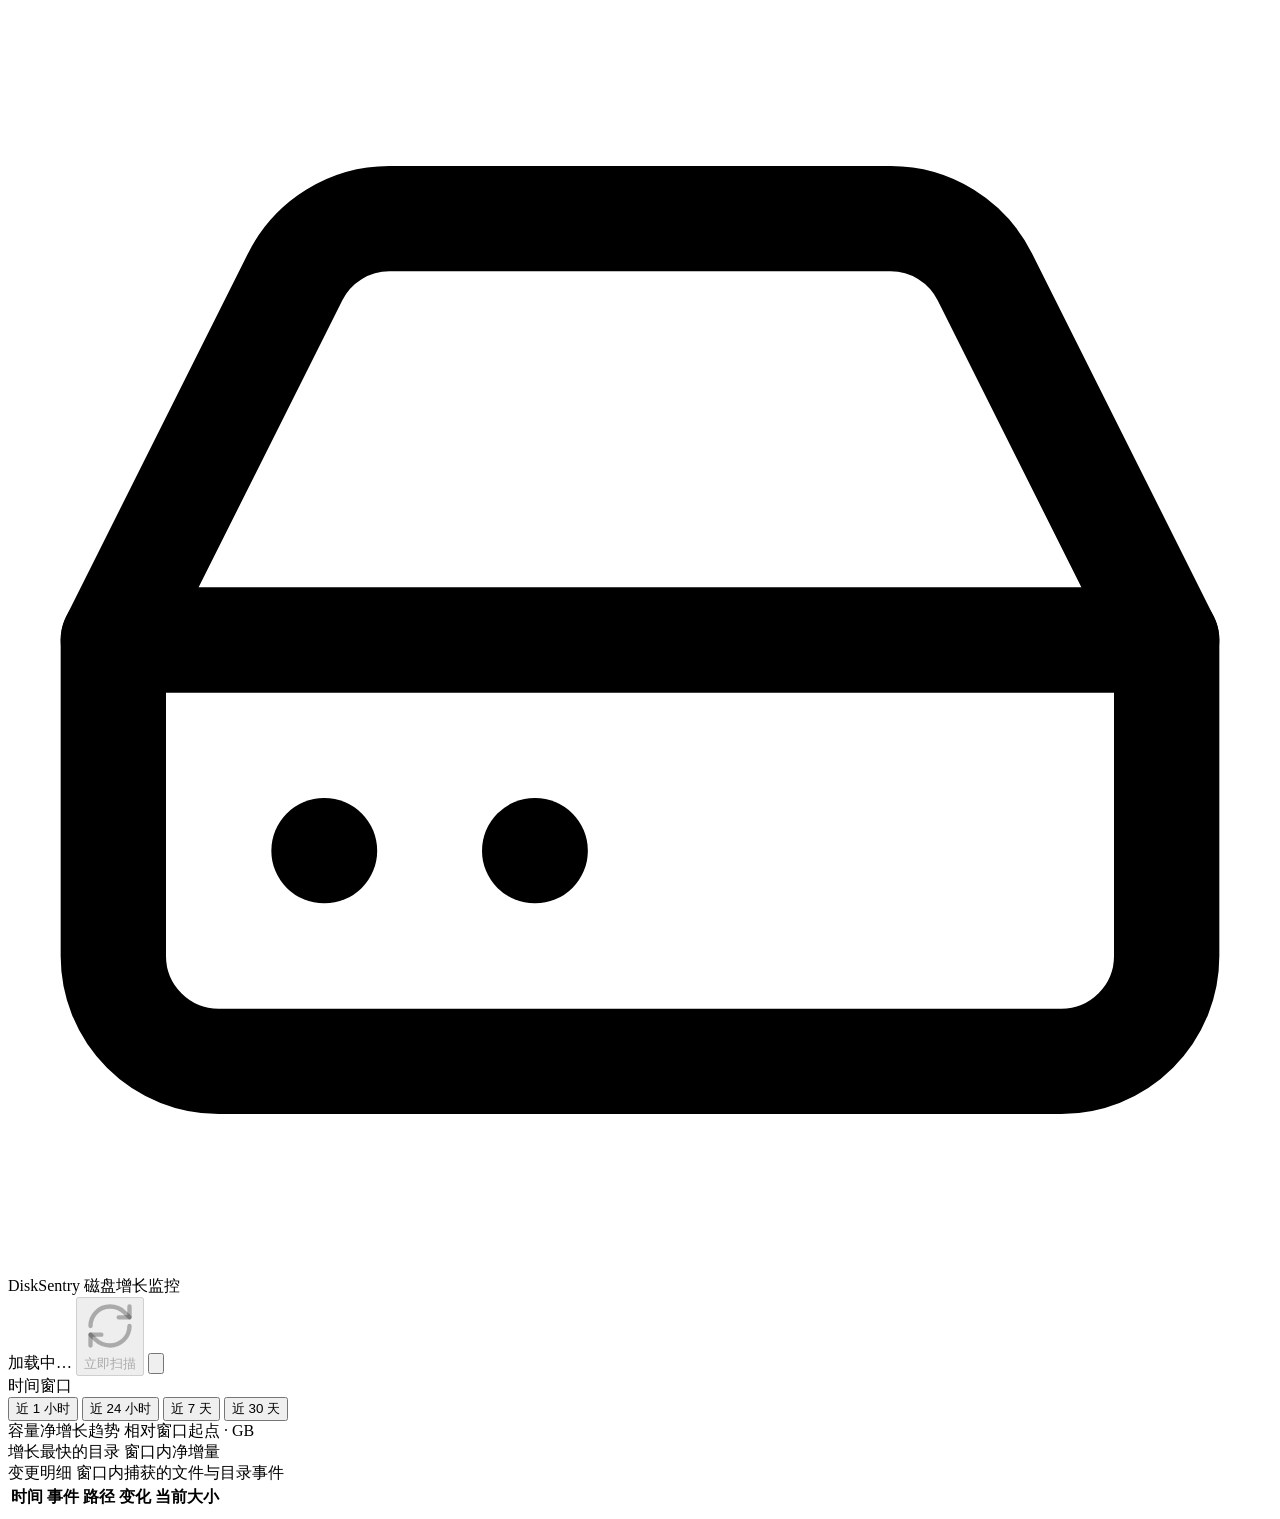
==== web/index.html @ 1a2bb1ad "feat(web): 仪表盘前端（净增长趋势/目录排行/变更明细/设置对话框）" ====
<!doctype html>
<html lang="zh-CN">
<head>
<meta charset="utf-8">
<meta name="viewport" content="width=device-width, initial-scale=1">
<title>DiskSentry 磁盘增长监控</title>
<link rel="stylesheet" href="/style.css">
</head>
<body>
<div id="dm-root">
<header class="dm-topbar">
  <div class="dm-logo"><svg class="lucide" viewBox="0 0 24 24" fill="none" stroke="currentColor" stroke-width="2" stroke-linecap="round" stroke-linejoin="round" aria-hidden="true"><line x1="22" y1="12" x2="2" y2="12"/><path d="M5.45 5.11 2 12v6a2 2 0 0 0 2 2h16a2 2 0 0 0 2-2v-6l-3.45-6.89A2 2 0 0 0 16.76 4H7.24a2 2 0 0 0-1.79 1.11z"/><line x1="6" y1="16" x2="6.01" y2="16"/><line x1="10" y1="16" x2="10.01" y2="16"/></svg>DiskSentry 磁盘增长监控</div>
  <span class="dm-chip" id="dm-version" hidden></span>
  <span class="dm-spacer"></span>
  <span class="dm-alert-chip" id="dm-alert-chip" hidden title=""></span>
  <span class="dm-status" id="dm-status" aria-live="polite">
    <span class="dm-status-dot"></span><span id="dm-status-text">加载中…</span>
  </span>
  <button type="button" class="dm-btn" id="dm-scan-btn" disabled>
    <svg class="lucide" viewBox="0 0 24 24" fill="none" stroke="currentColor" stroke-width="2" stroke-linecap="round" stroke-linejoin="round" aria-hidden="true"><path d="M3 12a9 9 0 0 1 9-9 9.75 9.75 0 0 1 6.74 2.74L21 8"/><path d="M21 3v5h-5"/><path d="M21 12a9 9 0 0 1-9 9 9.75 9.75 0 0 1-6.74-2.74L3 16"/><path d="M3 21v-5h5"/></svg>立即扫描
  </button>
  <button type="button" class="dm-btn dm-btn-icon" id="dm-settings-btn" aria-label="监控设置">
    <svg class="lucide" viewBox="0 0 24 24" fill="none" stroke="currentColor" stroke-width="2" stroke-linecap="round" stroke-linejoin="round" aria-hidden="true"><path d="M12.22 2h-.44a2 2 0 0 0-2 2v.18a2 2 0 0 1-1 1.73l-.43.25a2 2 0 0 1-2 0l-.15-.08a2 2 0 0 0-2.73.73l-.22.38a2 2 0 0 0 .73 2.73l.15.1a2 2 0 0 1 1 1.72v.51a2 2 0 0 1-1 1.74l-.15.09a2 2 0 0 0-.73 2.73l.22.38a2 2 0 0 0 2.73.73l.15-.08a2 2 0 0 1 2 0l.43.25a2 2 0 0 1 1 1.73V20a2 2 0 0 0 2 2h.44a2 2 0 0 0 2-2v-.18a2 2 0 0 1 1-1.73l.43-.25a2 2 0 0 1 2 0l.15.08a2 2 0 0 0 2.73-.73l.22-.39a2 2 0 0 0-.73-2.73l-.15-.08a2 2 0 0 1-1-1.74v-.5a2 2 0 0 1 1-1.74l.15-.09a2 2 0 0 0 .73-2.73l-.22-.38a2 2 0 0 0-2.73-.73l-.15.08a2 2 0 0 1-2 0l-.43-.25a2 2 0 0 1-1-1.73V4a2 2 0 0 0-2-2z"/><circle cx="12" cy="12" r="3"/></svg>
  </button>
</header>

<div class="dm-cards" id="dm-cards"></div>

<div class="dm-toolbar">
  <span class="dm-tlabel">时间窗口</span>
  <div class="dm-pills" role="group" aria-label="时间窗口">
    <button type="button" class="dm-pill" data-hours="1">近 1 小时</button>
    <button type="button" class="dm-pill" data-hours="24" aria-pressed="true">近 24 小时</button>
    <button type="button" class="dm-pill" data-hours="168">近 7 天</button>
    <button type="button" class="dm-pill" data-hours="720">近 30 天</button>
  </div>
  <span class="dm-spacer"></span>
  <div class="dm-legend" id="dm-legend" role="group" aria-label="磁盘图例"></div>
</div>

<div class="dm-main">
  <section class="dm-panel">
    <div class="dm-panel-head">
      <span class="dm-panel-title">容量净增长趋势</span>
      <span class="dm-panel-sub">相对窗口起点 · GB</span>
    </div>
    <div class="dm-chartwrap" id="dm-chartwrap">
      <div class="dm-chart-empty" id="dm-chart-empty" hidden>暂无数据 · 等待首次扫描</div>
      <div class="dm-tip" id="dm-tip" role="tooltip"></div>
    </div>
  </section>
  <section class="dm-panel">
    <div class="dm-panel-head">
      <span class="dm-panel-title">增长最快的目录</span>
      <span class="dm-panel-sub">窗口内净增量</span>
    </div>
    <div class="dm-rank-list" id="dm-rank"></div>
  </section>
</div>

<section class="dm-panel dm-table-panel">
  <div class="dm-panel-head">
    <span class="dm-panel-title">变更明细</span>
    <span class="dm-panel-sub">窗口内捕获的文件与目录事件</span>
  </div>
  <div class="dm-table-scroll">
    <table>
      <thead>
        <tr><th>时间</th><th>事件</th><th>路径</th><th style="text-align:right">变化</th><th style="text-align:right">当前大小</th></tr>
      </thead>
      <tbody id="dm-tbody"></tbody>
    </table>
  </div>
</section>

<footer id="dm-footer"></footer>

<div class="dm-backdrop" id="dm-backdrop" hidden>
  <div class="dm-dialog" role="dialog" aria-modal="true" aria-labelledby="dm-dialog-title">
    <h2 id="dm-dialog-title">监控设置</h2>
    <button type="button" class="dm-btn dm-btn-icon dm-close" id="dm-dialog-close" aria-label="关闭">
      <svg class="lucide" viewBox="0 0 24 24" fill="none" stroke="currentColor" stroke-width="2" stroke-linecap="round" stroke-linejoin="round" aria-hidden="true"><path d="M18 6 6 18"/><path d="m6 6 12 12"/></svg>
    </button>
    <div class="dm-field">
      <label>监控的磁盘</label>
      <div id="dm-disk-checks"></div>
    </div>
    <div class="dm-field">
      <label for="dm-interval">扫描频率</label>
      <select id="dm-interval">
        <option value="10">每 10 分钟</option>
        <option value="30">每 30 分钟</option>
        <option value="60" selected>每 1 小时</option>
        <option value="360">每 6 小时</option>
        <option value="1440">每天</option>
      </select>
    </div>
    <div class="dm-field">
      <label for="dm-threshold">增长告警阈值（GB / 小时）</label>
      <input type="number" id="dm-threshold" min="0.5" step="0.5" value="5">
    </div>
    <div class="dm-field">
      <label class="dm-check dm-check-plain">
        <input type="checkbox" id="dm-idle">
        <span>仅在电脑空闲时扫描（键鼠无输入 10 分钟）</span>
      </label>
    </div>
    <div class="dm-dialog-actions">
      <button type="button" class="dm-btn" id="dm-cancel">取消</button>
      <button type="button" class="dm-btn dm-btn-primary" id="dm-save">保存</button>
    </div>
  </div>
</div>
</div>

<script src="/vendor/d3.min.js"></script>
<script src="/app.js"></script>
</body>
</html>
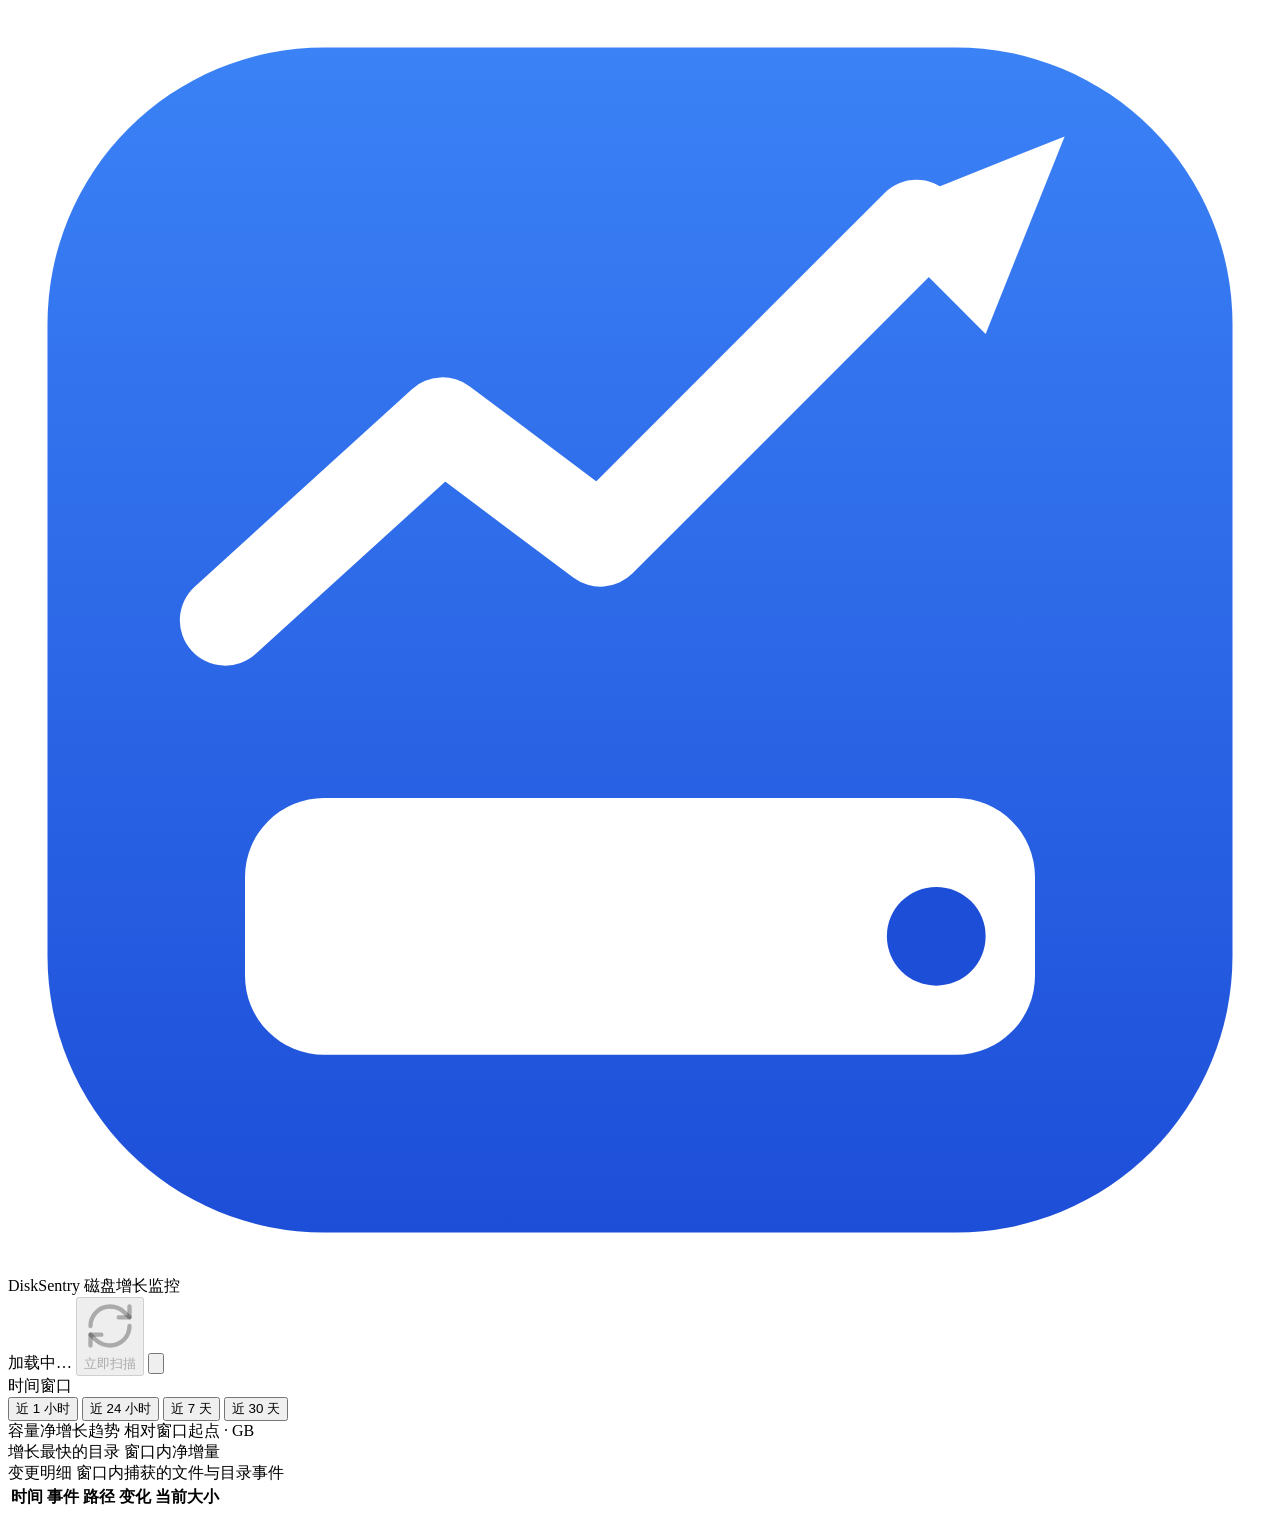
==== commit 6be1c27a: "feat(assets): 应用图标与网页 favicon（exe 多尺寸 ico + SVG/PNG，tools/make_icon.py 可复现）" ====
--- a/web/index.html
+++ b/web/index.html
@@ -4,12 +4,14 @@
 <meta charset="utf-8">
 <meta name="viewport" content="width=device-width, initial-scale=1">
 <title>DiskSentry 磁盘增长监控</title>
+<link rel="icon" href="/favicon.svg" type="image/svg+xml">
+<link rel="icon" href="/favicon.png" type="image/png" sizes="32x32">
 <link rel="stylesheet" href="/style.css">
 </head>
 <body>
 <div id="dm-root">
 <header class="dm-topbar">
-  <div class="dm-logo"><svg class="lucide" viewBox="0 0 24 24" fill="none" stroke="currentColor" stroke-width="2" stroke-linecap="round" stroke-linejoin="round" aria-hidden="true"><line x1="22" y1="12" x2="2" y2="12"/><path d="M5.45 5.11 2 12v6a2 2 0 0 0 2 2h16a2 2 0 0 0 2-2v-6l-3.45-6.89A2 2 0 0 0 16.76 4H7.24a2 2 0 0 0-1.79 1.11z"/><line x1="6" y1="16" x2="6.01" y2="16"/><line x1="10" y1="16" x2="10.01" y2="16"/></svg>DiskSentry 磁盘增长监控</div>
+  <div class="dm-logo"><svg viewBox="0 0 64 64" aria-hidden="true"><defs><linearGradient id="dmbg" x1="0" y1="0" x2="0" y2="1"><stop offset="0" stop-color="#3b82f6"/><stop offset="1" stop-color="#1d4ed8"/></linearGradient></defs><rect x="2" y="2" width="60" height="60" rx="14" fill="url(#dmbg)"/><polyline points="11,31 22,21 30,27 46,11" fill="none" stroke="#fff" stroke-width="4.6" stroke-linecap="round" stroke-linejoin="round"/><polygon points="53.5,6.5 49.5,16.5 43.5,10.5" fill="#fff"/><rect x="12" y="40" width="40" height="13" rx="4" fill="#fff"/><circle cx="47" cy="47" r="2.5" fill="#1d4ed8"/></svg>DiskSentry 磁盘增长监控</div>
   <span class="dm-chip" id="dm-version" hidden></span>
   <span class="dm-spacer"></span>
   <span class="dm-alert-chip" id="dm-alert-chip" hidden title=""></span>
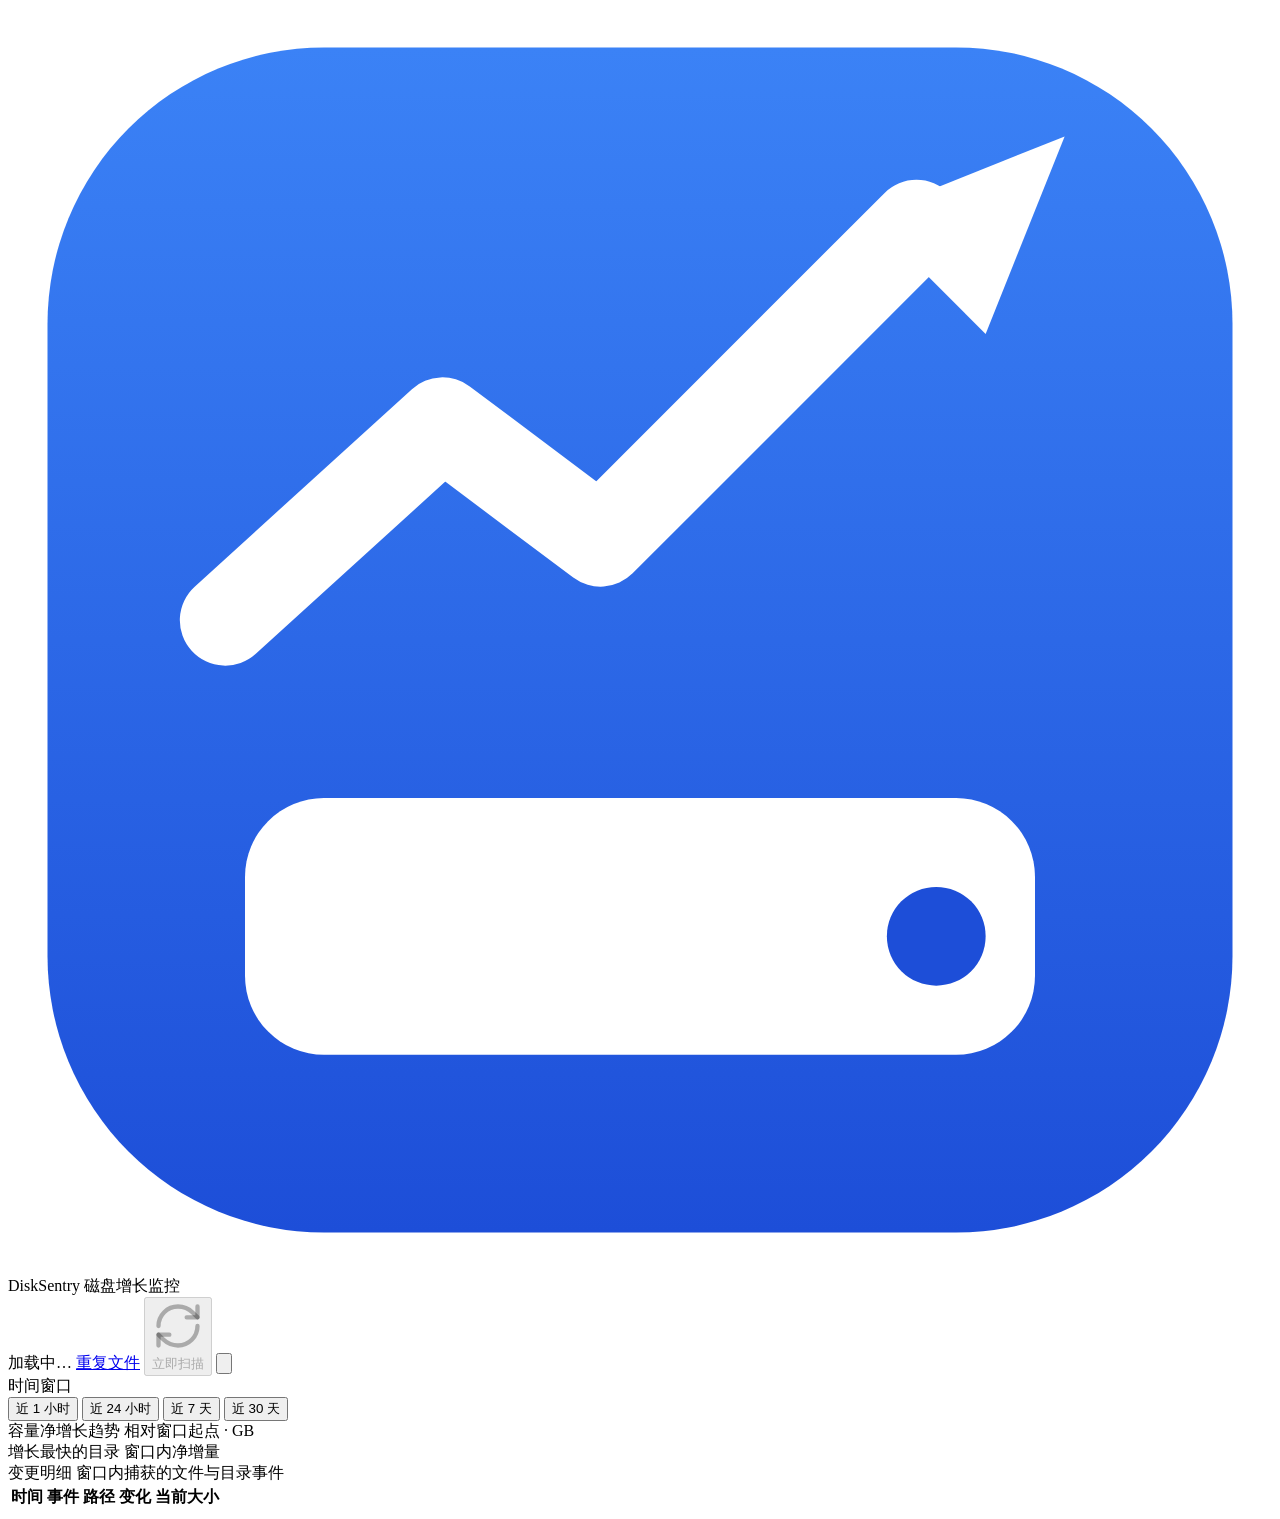
==== commit 41bc07ca: "feat(duplicates): 重复文件清理——MD5/同名版本分组、自动预选可删项、批量删入回收站、资源管理器定位（v1.1.0）" ====
--- a/web/index.html
+++ b/web/index.html
@@ -18,6 +18,7 @@
   <span class="dm-status" id="dm-status" aria-live="polite">
     <span class="dm-status-dot"></span><span id="dm-status-text">加载中…</span>
   </span>
+  <a class="dm-btn" href="/dup.html" id="dup-link">重复文件</a>
   <button type="button" class="dm-btn" id="dm-scan-btn" disabled>
     <svg class="lucide" viewBox="0 0 24 24" fill="none" stroke="currentColor" stroke-width="2" stroke-linecap="round" stroke-linejoin="round" aria-hidden="true"><path d="M3 12a9 9 0 0 1 9-9 9.75 9.75 0 0 1 6.74 2.74L21 8"/><path d="M21 3v5h-5"/><path d="M21 12a9 9 0 0 1-9 9 9.75 9.75 0 0 1-6.74-2.74L3 16"/><path d="M3 21v-5h5"/></svg>立即扫描
   </button>
